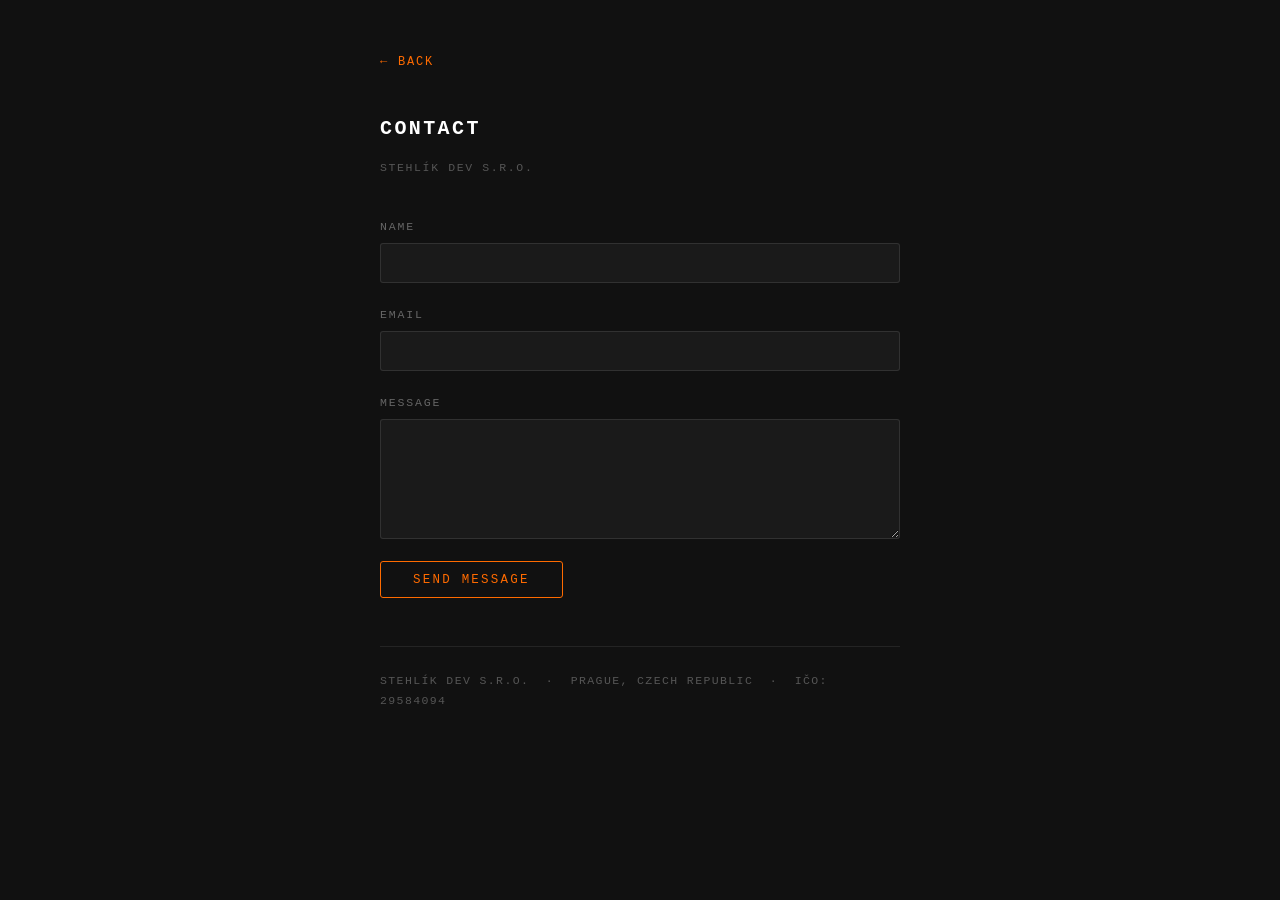
==== contact/index.html @ f2e9ceff "feat: add privacy policy and contact pages, link from home" ====
<!doctype html>
<html lang="en">
  <head>
    <meta charset="UTF-8" />
    <title>Contact — Stehlík Dev s.r.o.</title>
    <meta name="description" content="Contact Stehlík Dev s.r.o." />
    <meta name="viewport" content="width=device-width, initial-scale=1.0" />
    <link rel="shortcut icon" href="../img/favicon.png" />
    <style>
      *, *:before, *:after { box-sizing: border-box; }

      body {
        background: #111;
        color: #ccc;
        font-family: 'Courier New', monospace;
        margin: 0;
        padding: 3rem 1.5rem 6rem;
        line-height: 1.7;
      }

      .wrap {
        max-width: 520px;
        margin: 0 auto;
      }

      .back {
        display: inline-block;
        font-size: 0.75rem;
        letter-spacing: 0.15em;
        text-transform: uppercase;
        color: #ff6b00;
        text-decoration: none;
        margin-bottom: 2.5rem;
      }

      .back:hover { text-decoration: underline; }

      h1 {
        font-size: 1.25rem;
        letter-spacing: 0.12em;
        text-transform: uppercase;
        color: #fff;
        margin: 0 0 0.3rem;
      }

      .sub {
        font-size: 0.72rem;
        color: #555;
        letter-spacing: 0.14em;
        text-transform: uppercase;
        margin-bottom: 2.5rem;
      }

      label {
        display: block;
        font-size: 0.72rem;
        letter-spacing: 0.16em;
        text-transform: uppercase;
        color: #666;
        margin-bottom: 0.4rem;
      }

      input, textarea {
        display: block;
        width: 100%;
        background: rgba(255,255,255,0.04);
        border: 1px solid rgba(255,255,255,0.1);
        border-radius: 3px;
        color: #ddd;
        font-family: 'Courier New', monospace;
        font-size: 0.85rem;
        padding: 0.7rem 0.9rem;
        margin-bottom: 1.4rem;
        outline: none;
        transition: border-color 0.15s;
      }

      input:focus, textarea:focus {
        border-color: rgba(255, 107, 0, 0.5);
      }

      textarea {
        resize: vertical;
        min-height: 120px;
      }

      button {
        background: transparent;
        border: 1px solid #ff6b00;
        color: #ff6b00;
        font-family: 'Courier New', monospace;
        font-size: 0.78rem;
        letter-spacing: 0.18em;
        text-transform: uppercase;
        padding: 0.65rem 2rem;
        cursor: pointer;
        border-radius: 3px;
        transition: background 0.15s, color 0.15s;
      }

      button:hover {
        background: #ff6b00;
        color: #111;
      }

      .success {
        display: none;
        margin-top: 1.5rem;
        font-size: 0.8rem;
        color: #888;
        letter-spacing: 0.12em;
        text-transform: uppercase;
      }

      .footer {
        margin-top: 3rem;
        padding-top: 1.5rem;
        border-top: 1px solid rgba(255,255,255,0.08);
        font-size: 0.72rem;
        color: #555;
        letter-spacing: 0.12em;
        text-transform: uppercase;
      }
    </style>
  </head>
  <body>
    <div class="wrap">
      <a class="back" href="/">&larr; Back</a>

      <h1>Contact</h1>
      <p class="sub">Stehlík Dev s.r.o.</p>

      <form id="contact-form" onsubmit="handleSubmit(event)">
        <label for="name">Name</label>
        <input type="text" id="name" name="name" autocomplete="name" required />

        <label for="email">Email</label>
        <input type="email" id="email" name="email" autocomplete="email" required />

        <label for="message">Message</label>
        <textarea id="message" name="message" required></textarea>

        <button type="submit">Send Message</button>
      </form>

      <p class="success" id="success-msg">Message received. We'll be in touch.</p>

      <div class="footer">
        Stehlík Dev s.r.o. &nbsp;·&nbsp; Prague, Czech Republic &nbsp;·&nbsp; IČO: 29584094
      </div>
    </div>

    <script>
      function handleSubmit(e) {
        e.preventDefault();
        document.getElementById('contact-form').style.display = 'none';
        document.getElementById('success-msg').style.display = 'block';
      }
    </script>
  </body>
</html>
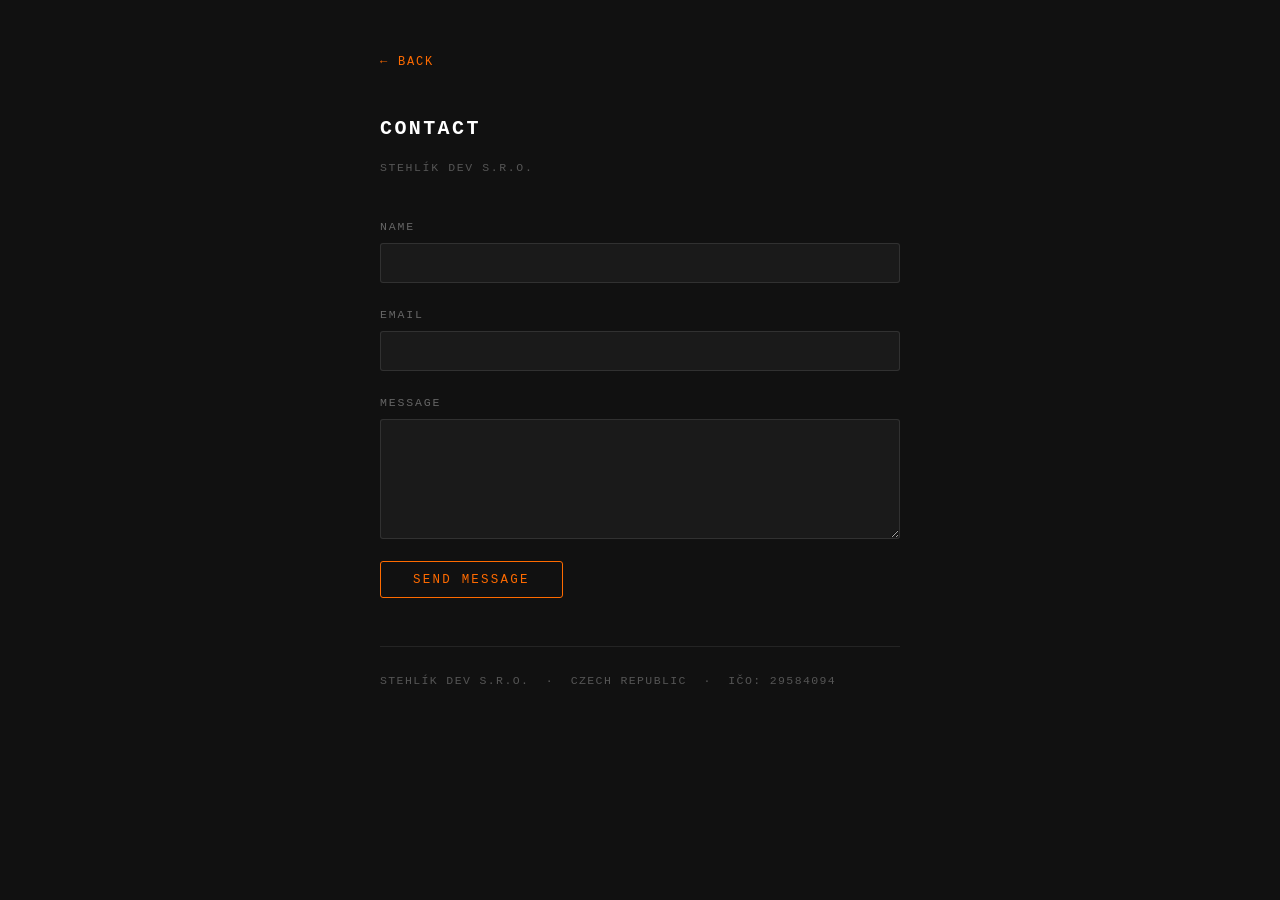
==== commit a9d4c39a: "fix: remove city from location, keep only Czech Republic" ====
--- a/contact/index.html
+++ b/contact/index.html
@@ -146,7 +146,7 @@
       <p class="success" id="success-msg">Message received. We'll be in touch.</p>
 
       <div class="footer">
-        Stehlík Dev s.r.o. &nbsp;·&nbsp; Prague, Czech Republic &nbsp;·&nbsp; IČO: 29584094
+        Stehlík Dev s.r.o. &nbsp;·&nbsp; Czech Republic &nbsp;·&nbsp; IČO: 29584094
       </div>
     </div>
 
